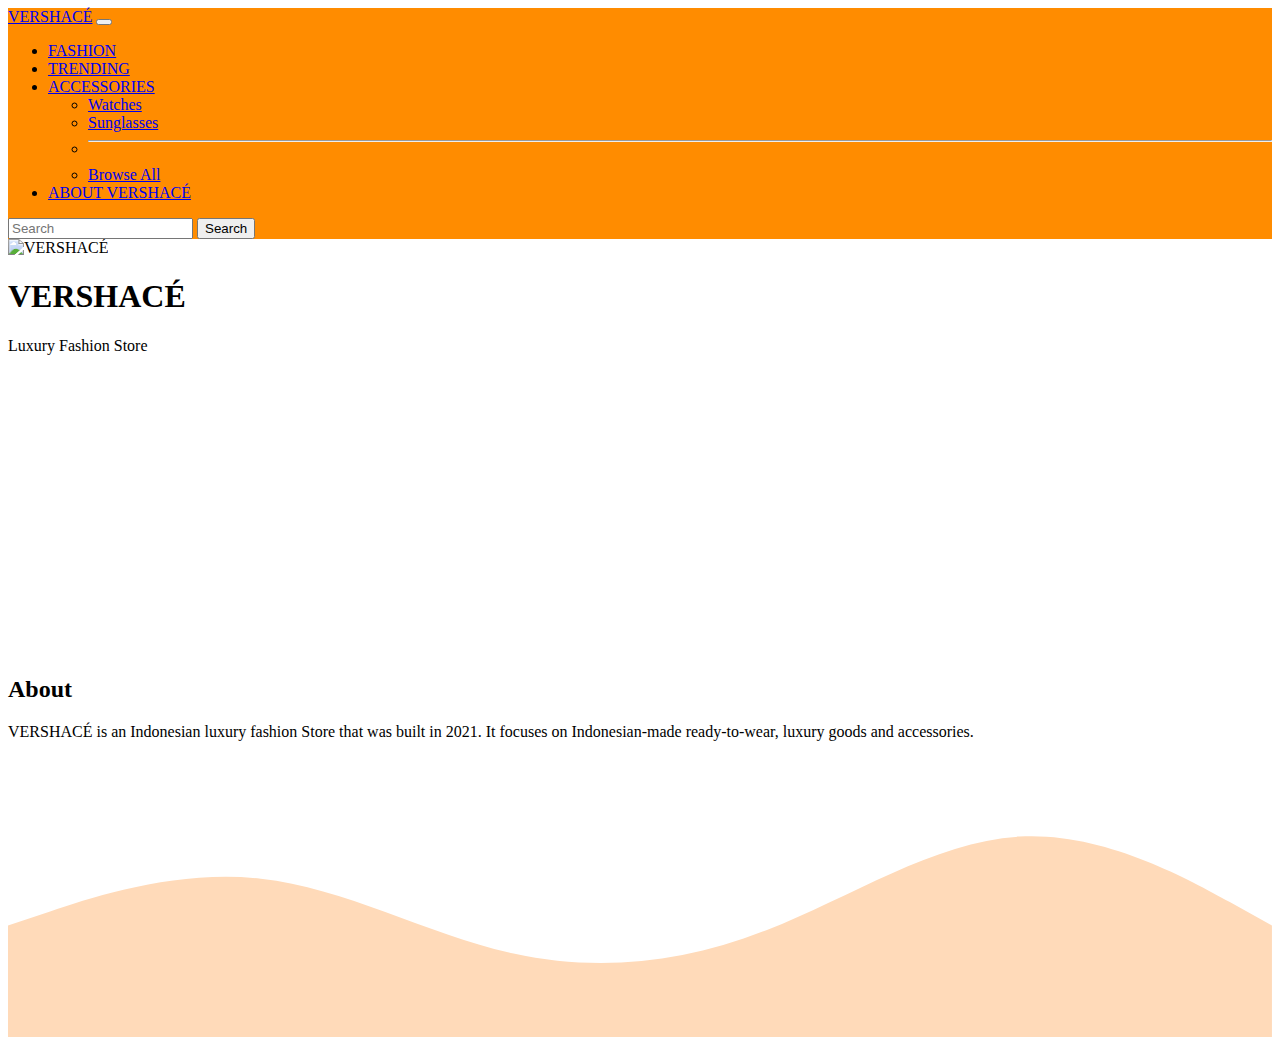
==== about.html @ ae00ca1b "Update about.html" ====
<!DOCTYPE html>
<html lang="en">
  <head>
    <!-- Required meta tags -->
    <meta charset="utf-8" />
    <meta name="viewport" content="width=device-width, initial-scale=1" />

    <!-- Bootstrap CSS -->
    <link href="https://cdn.jsdelivr.net/npm/bootstrap@5.1.3/dist/css/bootstrap.min.css" rel="stylesheet" integrity="sha384-1BmE4kWBq78iYhFldvKuhfTAU6auU8tT94WrHftjDbrCEXSU1oBoqyl2QvZ6jIW3" crossorigin="anonymous" />

    <!-- My CSS -->
    <link rel="stylesheet" href="style.css" />
    <!-- end My CSS -->

    <!-- Fonts -->
    
    <!-- end Fonts -->

    <title>VERSHACÉ</title>
    
  </head>
  <body>
    <!-- Navbar -->
    <nav class="navbar navbar-expand-lg navbar-dark sticky-top" style="background-color: #ff8c00">
      <div class="container">
        <a class="navbar-brand" href="index.html">VERSHACÉ</a>
        <button class="navbar-toggler" type="button" data-bs-toggle="collapse" data-bs-target="#navbarSupportedContent" aria-controls="navbarSupportedContent" aria-expanded="false" aria-label="Toggle navigation">
          <span class="navbar-toggler-icon"></span>
        </button>
        <div class="collapse navbar-collapse" id="navbarSupportedContent">
          <ul class="navbar-nav me-auto mb-2 mb-lg-0">
            <li class="nav-item">
              <a class="nav-link active" aria-current="page" href="#">FASHION</a>
            </li>
            <li class="nav-item">
              <a class="nav-link active" href="trending.html">TRENDING</a>
            </li>
            <li class="nav-item dropdown">
              <a class="nav-link dropdown-toggle active" href="#" id="navbarDropdown" role="button" data-bs-toggle="dropdown" aria-expanded="false"> ACCESSORIES </a>
              <ul class="dropdown-menu" aria-labelledby="navbarDropdown">
                <li><a class="dropdown-item" href="watches.html">Watches</a></li>
                <li><a class="dropdown-item" href="sunglasses.html">Sunglasses</a></li>
                <li><hr class="dropdown-divider" /></li>
                <li><a class="dropdown-item" href="#">Browse All</a></li>
              </ul>
              <li class="nav-item">
                <a class="nav-link active" href="about.html">ABOUT VERSHACÉ</a>
              </li>
            </li>
          </ul>
          <form class="d-flex">
            <input class="px-2 me-2 mt-auto search" type="search" placeholder="Search" aria-label="Search"/>
            <button class="mt-auto btn0" type="submit">Search</button>
          </form>
        </div>
      </div>
    </nav>
    <!-- End Navbar -->

    <!-- Jumbotron -->
    <section class="jumbotron text-center">
      <img src="D:\Web Programming's Projects\Vershace e-Commerce Website\image\vershace.jpg" alt="VERSHACÉ" width="220" class="rounded-circle img-thumbnail" />
      <h1 class="display-4">VERSHACÉ</h1>
      <p class="lead">Luxury Fashion Store </p>
      <svg xmlns="http://www.w3.org/2000/svg" viewBox="0 0 1440 320"><path fill="#ffffff" fill-opacity="1" d="M0,64L60,74.7C120,85,240,107,360,96C480,85,600,43,720,53.3C840,64,960,128,1080,133.3C1200,139,1320,85,1380,58.7L1440,32L1440,320L1380,320C1320,320,1200,320,1080,320C960,320,840,320,720,320C600,320,480,320,360,320C240,320,120,320,60,320L0,320Z"></path></svg>
    </section>
    <!-- End Jumbotron -->

    <!-- About -->
    <section id="about">
      <div class="container">
        <div class="row text-center mb-2">
          <div class="col">
            <h2>About</h2>
          </div>
        </div>
        <div class="row justify-content-center text-center fs-5">
          <div class="col">
            <p>VERSHACÉ is an Indonesian luxury fashion Store that was built in 2021. It focuses on Indonesian-made ready-to-wear, luxury goods and accessories.</p>
          </div>
        </div>
      </div>
      <svg xmlns="http://www.w3.org/2000/svg" viewBox="0 0 1440 320"><path fill="#ffdab9" fill-opacity="1" d="M0,192L48,176C96,160,192,128,288,138.7C384,149,480,203,576,224C672,245,768,235,864,197.3C960,160,1056,96,1152,90.7C1248,85,1344,139,1392,165.3L1440,192L1440,320L1392,320C1344,320,1248,320,1152,320C1056,320,960,320,864,320C768,320,672,320,576,320C480,320,384,320,288,320C192,320,96,320,48,320L0,320Z"></path></svg>
      </svg>
    </section>
    <!-- End About -->

    

    <!-- Optional JavaScript; choose one of the two! -->

    <!-- Option 1: Bootstrap Bundle with Popper -->
    <script src="https://cdn.jsdelivr.net/npm/bootstrap@5.1.3/dist/js/bootstrap.bundle.min.js" integrity="sha384-ka7Sk0Gln4gmtz2MlQnikT1wXgYsOg+OMhuP+IlRH9sENBO0LRn5q+8nbTov4+1p" crossorigin="anonymous"></script>

    <!-- Option 2: Separate Popper and Bootstrap JS -->
    <!--
    <script src="https://cdn.jsdelivr.net/npm/@popperjs/core@2.10.2/dist/umd/popper.min.js" integrity="sha384-7+zCNj/IqJ95wo16oMtfsKbZ9ccEh31eOz1HGyDuCQ6wgnyJNSYdrPa03rtR1zdB" crossorigin="anonymous"></script>
    <script src="https://cdn.jsdelivr.net/npm/bootstrap@5.1.3/dist/js/bootstrap.min.js" integrity="sha384-QJHtvGhmr9XOIpI6YVutG+2QOK9T+ZnN4kzFN1RtK3zEFEIsxhlmWl5/YESvpZ13" crossorigin="anonymous"></script>
    -->
  </body>
</html>
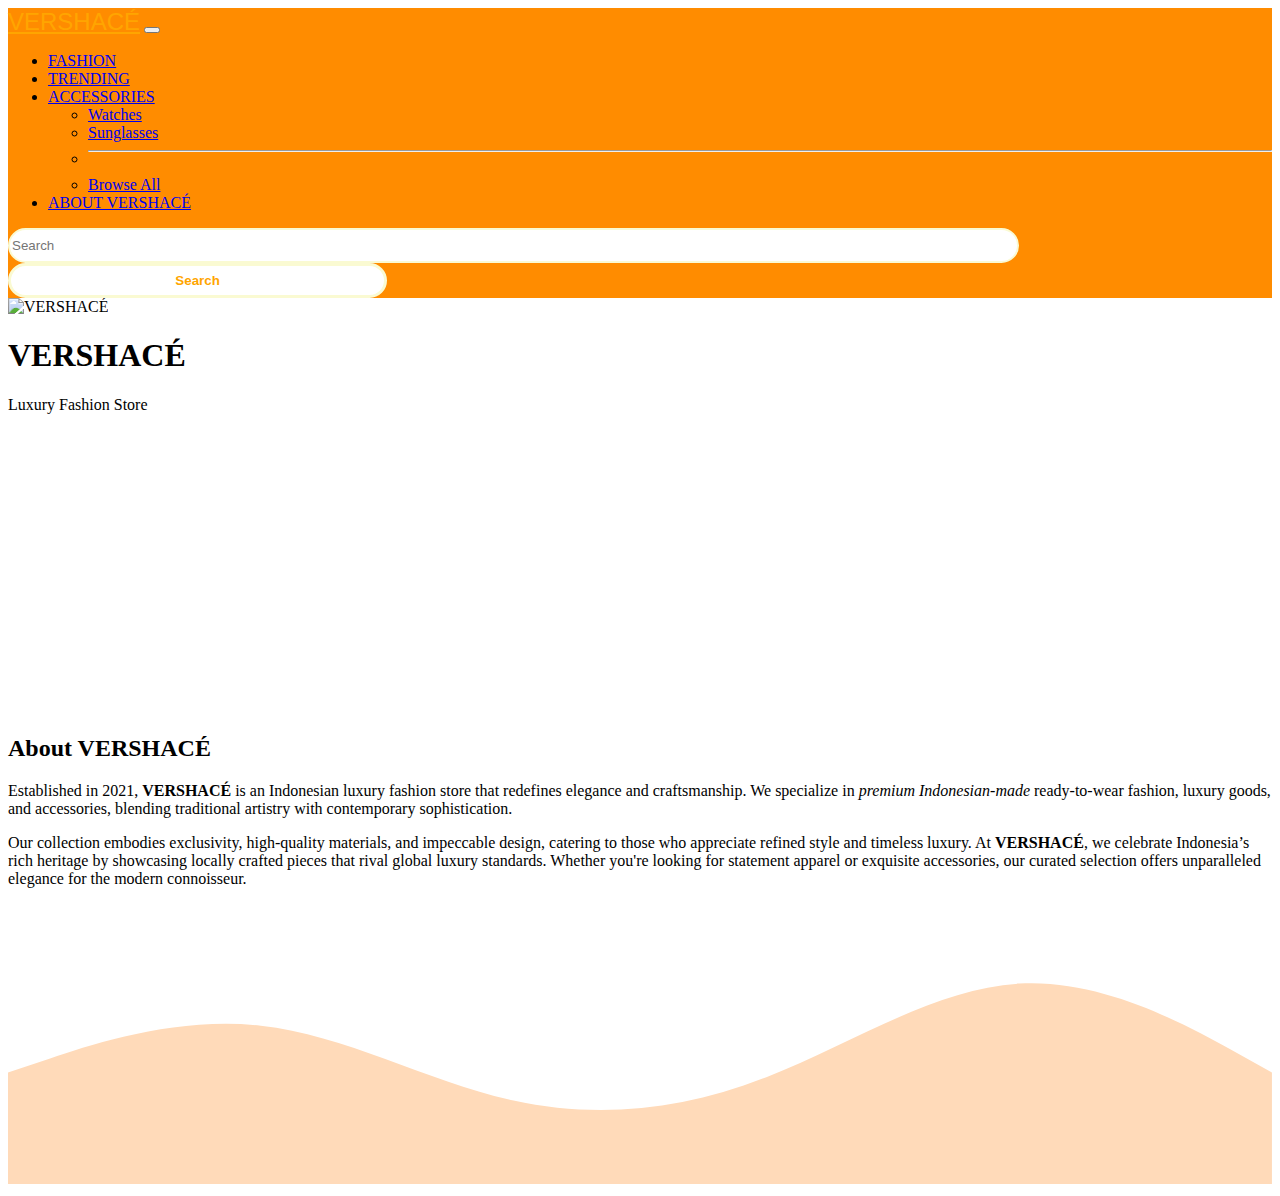
==== commit 31181148: "Update about.html" ====
--- a/about.html
+++ b/about.html
@@ -11,10 +11,6 @@
     <!-- My CSS -->
     <link rel="stylesheet" href="style.css" />
     <!-- end My CSS -->
-
-    <!-- Fonts -->
-    
-    <!-- end Fonts -->
 
     <title>VERSHACÉ</title>
     
@@ -58,8 +54,8 @@
     <!-- End Navbar -->
 
     <!-- Jumbotron -->
-    <section class="jumbotron text-center">
-      <img src="D:\Web Programming's Projects\Vershace e-Commerce Website\image\vershace.jpg" alt="VERSHACÉ" width="220" class="rounded-circle img-thumbnail" />
+    <section class="jumbotron2 text-center">
+      <img src="D:\Web Dev Projects\Vershace e-Commerce Website\image\vershace.jpg" alt="VERSHACÉ" width="220" class="rounded-circle img-thumbnail" />
       <h1 class="display-4">VERSHACÉ</h1>
       <p class="lead">Luxury Fashion Store </p>
       <svg xmlns="http://www.w3.org/2000/svg" viewBox="0 0 1440 320"><path fill="#ffffff" fill-opacity="1" d="M0,64L60,74.7C120,85,240,107,360,96C480,85,600,43,720,53.3C840,64,960,128,1080,133.3C1200,139,1320,85,1380,58.7L1440,32L1440,320L1380,320C1320,320,1200,320,1080,320C960,320,840,320,720,320C600,320,480,320,360,320C240,320,120,320,60,320L0,320Z"></path></svg>
@@ -69,14 +65,19 @@
     <!-- About -->
     <section id="about">
       <div class="container">
-        <div class="row text-center mb-2">
+        <div class="row text-center mb-3">
           <div class="col">
-            <h2>About</h2>
+            <h2>About VERSHACÉ</h2>
           </div>
         </div>
-        <div class="row justify-content-center text-center fs-5">
-          <div class="col">
-            <p>VERSHACÉ is an Indonesian luxury fashion Store that was built in 2021. It focuses on Indonesian-made ready-to-wear, luxury goods and accessories.</p>
+        <div class="row justify-content-center text-center mb-4">
+          <div class="col-md-8">
+            <p class="fs-5 fw-light">
+              Established in 2021, <strong>VERSHACÉ</strong> is an Indonesian luxury fashion store that redefines elegance and craftsmanship. We specialize in <em>premium Indonesian-made</em> ready-to-wear fashion, luxury goods, and accessories, blending traditional artistry with contemporary sophistication.
+            </p>
+            <p class="fs-5 fw-light">
+              Our collection embodies exclusivity, high-quality materials, and impeccable design, catering to those who appreciate refined style and timeless luxury. At <strong>VERSHACÉ</strong>, we celebrate Indonesia’s rich heritage by showcasing locally crafted pieces that rival global luxury standards. Whether you're looking for statement apparel or exquisite accessories, our curated selection offers unparalleled elegance for the modern connoisseur.
+            </p>
           </div>
         </div>
       </div>
@@ -85,9 +86,6 @@
     </section>
     <!-- End About -->
 
-    
-
-    <!-- Optional JavaScript; choose one of the two! -->
 
     <!-- Option 1: Bootstrap Bundle with Popper -->
     <script src="https://cdn.jsdelivr.net/npm/bootstrap@5.1.3/dist/js/bootstrap.bundle.min.js" integrity="sha384-ka7Sk0Gln4gmtz2MlQnikT1wXgYsOg+OMhuP+IlRH9sENBO0LRn5q+8nbTov4+1p" crossorigin="anonymous"></script>
--- a/style.css
+++ b/style.css
@@ -0,0 +1,75 @@
+.navbar-brand {
+  font-size: 1.5rem;
+  color: orange;
+  font-family: Verdana, Geneva, Tahoma, sans-serif;
+}
+.navbar-brand:hover {
+  color: orange;
+}
+
+.search {
+  height: 35px;
+  width: 80%;
+  border-radius: 60px;
+  outline: lightgoldenrodyellow;
+  border: 2px solid lightgoldenrodyellow;
+}
+.btn0 {
+  height: 35px;
+  width: 30%;
+  outline: lightgoldenrodyellow;
+  border: solid lightgoldenrodyellow;
+  background: white;
+  color: orange;
+  border-radius: 60px;
+  font-weight: 700;
+}
+.btn1 {
+  height: 35px;
+  width: 20%;
+  outline: lightgoldenrodyellow;
+  border: solid lightgoldenrodyellow;
+  background: white;
+  color: orange;
+  border-radius: 60px;
+  font-weight: 700;
+}
+.jumbotron {
+  padding-top: 2rem;
+  background-color: #ffdab9;
+}
+.row1 {
+  display: flex;
+  align-items: center;
+  flex-wrap: wrap;
+  justify-content: space-around;
+  background-color: #ffdab9;
+}
+.col-2 {
+  flex-basis: 50%;
+  min-width: 300px;
+}
+.col-2 img {
+  max-width: 1250px;
+  max-height: 800px;
+}
+.footer {
+  background-color: #ffdab9;
+}
+
+.main {
+  background-color: #ffdab9;
+  background-size: cover;
+  height: 100vh;
+  width: 100%;
+}
+.main h1 {
+  font-size: 4rem;
+  font-weight: 700;
+  font-family: "Lucida Sans", "Lucida Sans Regular", "Lucida Grande", "Lucida Sans Unicode", Geneva, Verdana, sans-serif;
+}
+
+.custom-card {
+  height: 200px;
+  justify-content: center;
+}
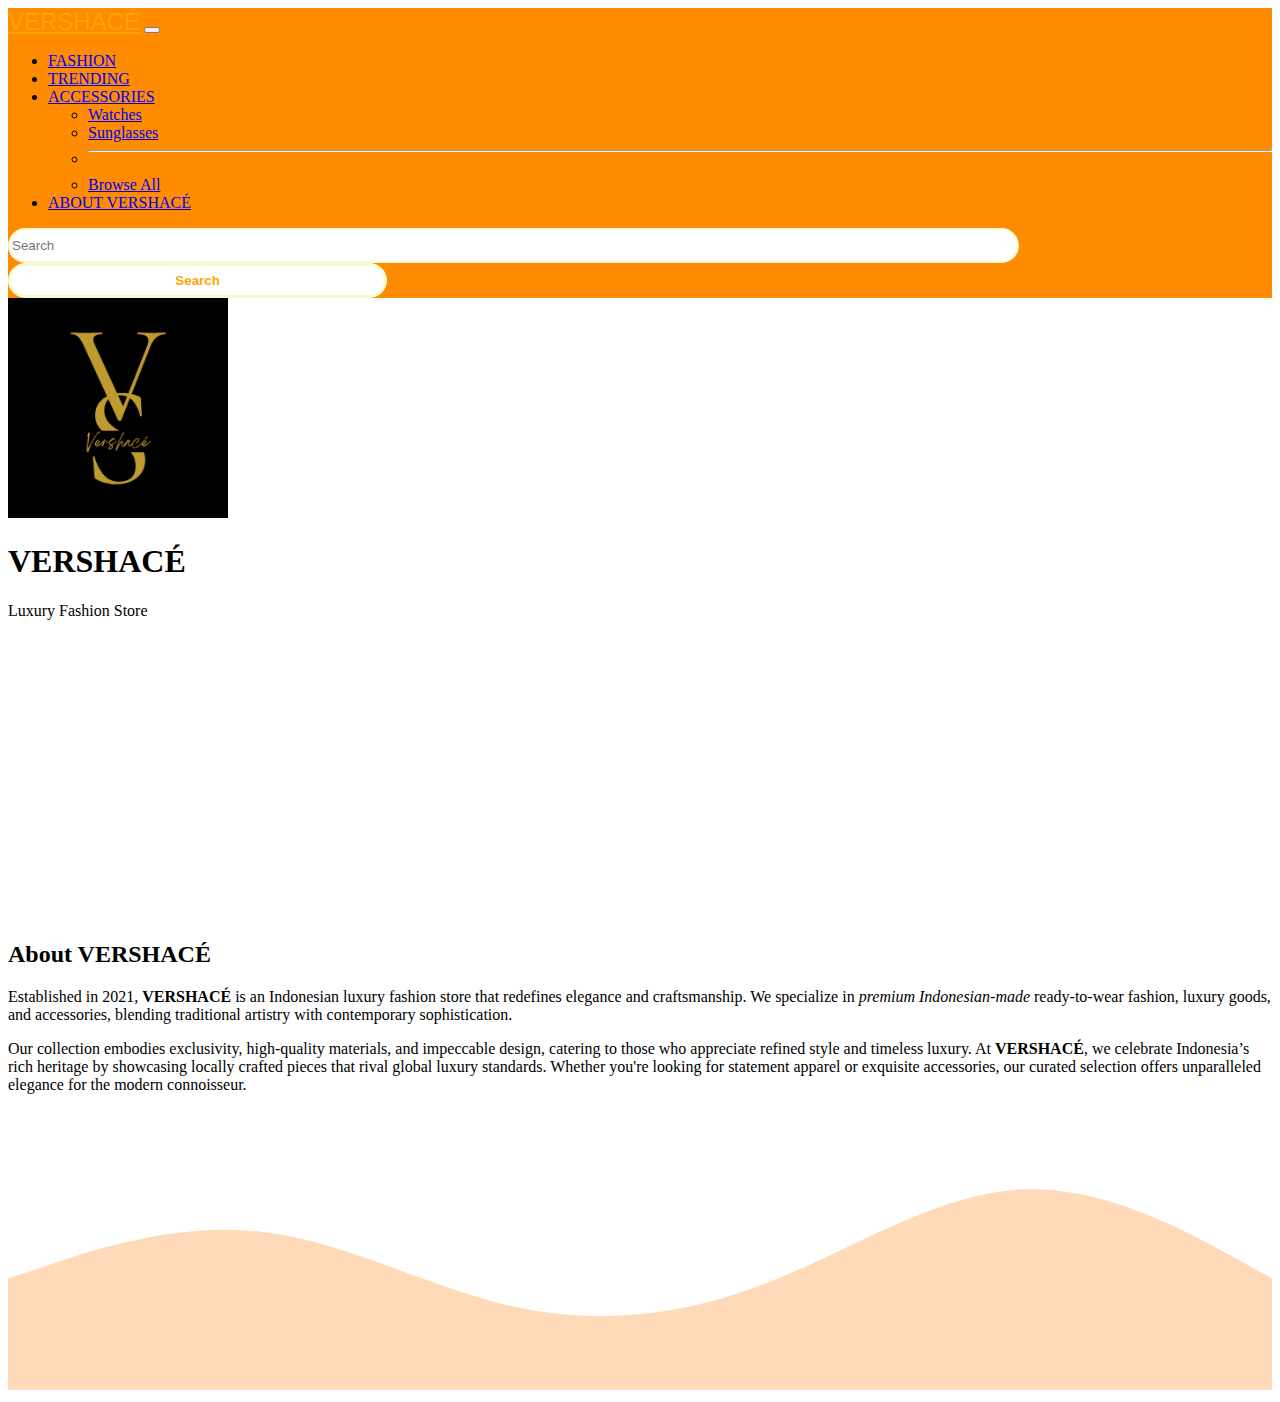
==== commit b8d31aa3: "Update about.html" ====
--- a/about.html
+++ b/about.html
@@ -55,7 +55,7 @@
 
     <!-- Jumbotron -->
     <section class="jumbotron2 text-center">
-      <img src="D:\Web Dev Projects\Vershace e-Commerce Website\image\vershace.jpg" alt="VERSHACÉ" width="220" class="rounded-circle img-thumbnail" />
+      <img src="images/vershace.jpg" alt="VERSHACÉ" width="220" class="rounded-circle img-thumbnail" />
       <h1 class="display-4">VERSHACÉ</h1>
       <p class="lead">Luxury Fashion Store </p>
       <svg xmlns="http://www.w3.org/2000/svg" viewBox="0 0 1440 320"><path fill="#ffffff" fill-opacity="1" d="M0,64L60,74.7C120,85,240,107,360,96C480,85,600,43,720,53.3C840,64,960,128,1080,133.3C1200,139,1320,85,1380,58.7L1440,32L1440,320L1380,320C1320,320,1200,320,1080,320C960,320,840,320,720,320C600,320,480,320,360,320C240,320,120,320,60,320L0,320Z"></path></svg>
@@ -86,7 +86,6 @@
     </section>
     <!-- End About -->
 
-
     <!-- Option 1: Bootstrap Bundle with Popper -->
     <script src="https://cdn.jsdelivr.net/npm/bootstrap@5.1.3/dist/js/bootstrap.bundle.min.js" integrity="sha384-ka7Sk0Gln4gmtz2MlQnikT1wXgYsOg+OMhuP+IlRH9sENBO0LRn5q+8nbTov4+1p" crossorigin="anonymous"></script>
 
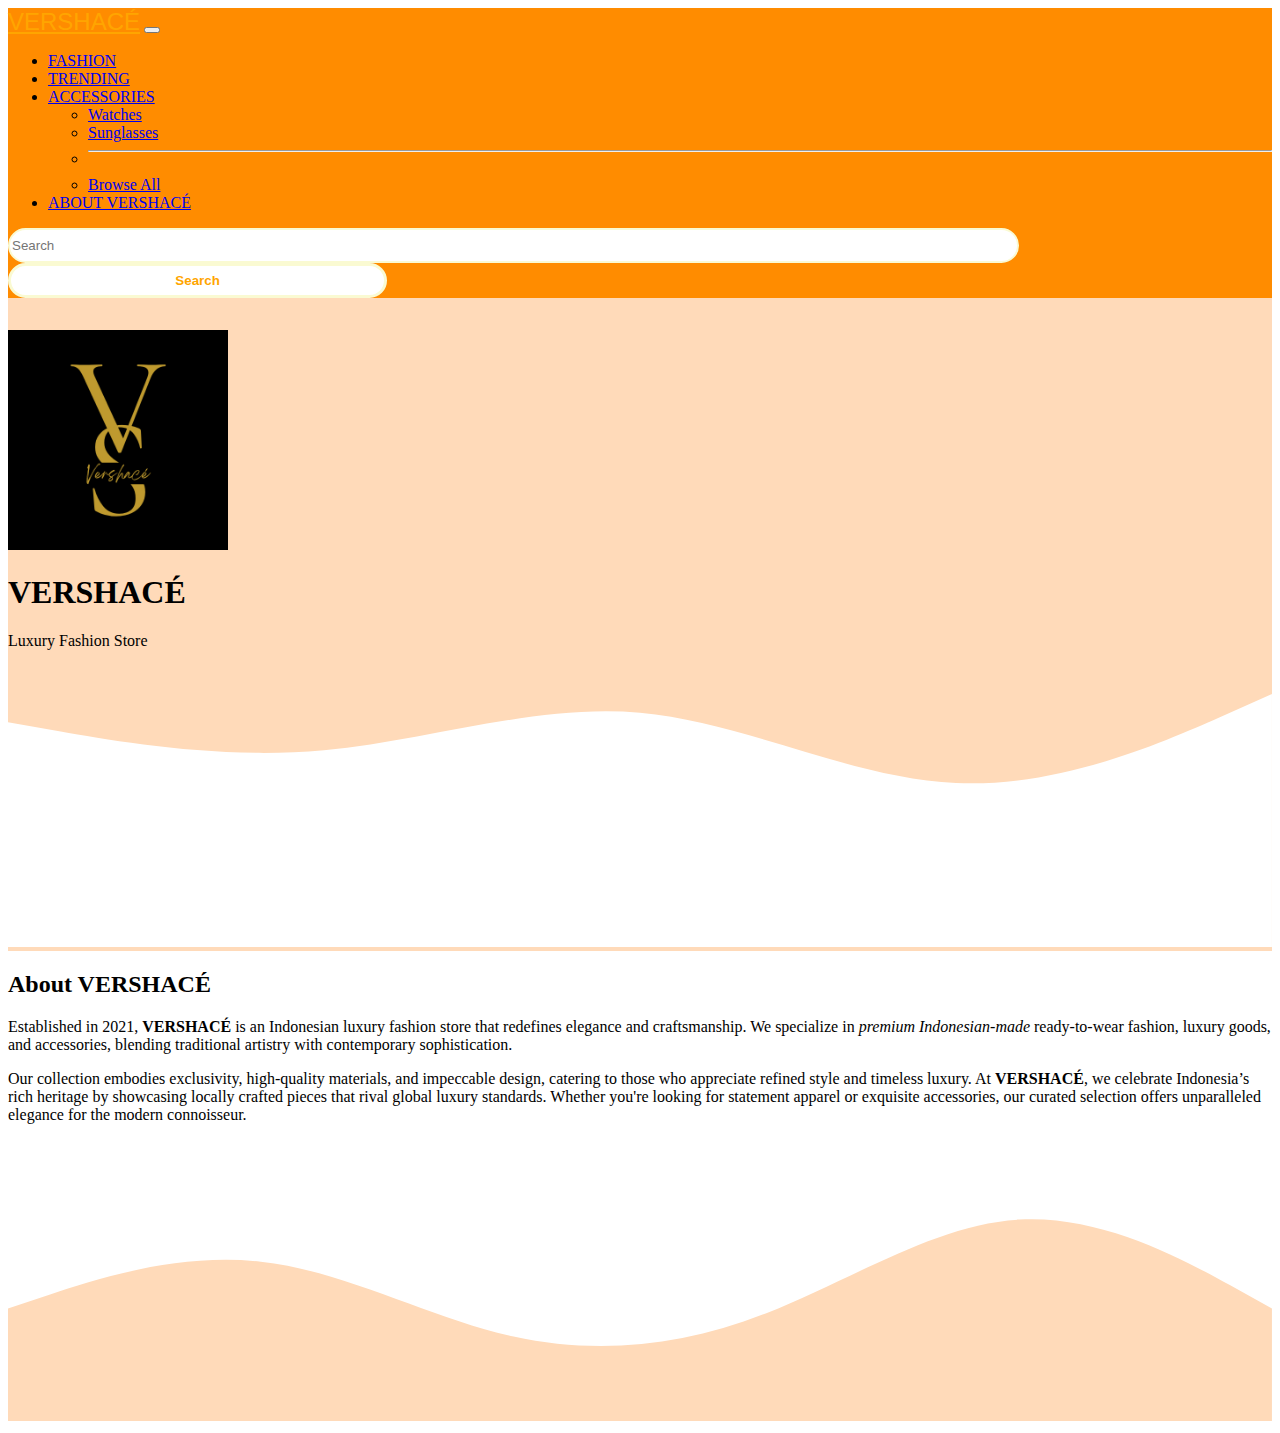
==== commit a39af8ad: "Update about.html" ====
--- a/about.html
+++ b/about.html
@@ -58,7 +58,7 @@
       <img src="images/vershace.jpg" alt="VERSHACÉ" width="220" class="rounded-circle img-thumbnail" />
       <h1 class="display-4">VERSHACÉ</h1>
       <p class="lead">Luxury Fashion Store </p>
-      <svg xmlns="http://www.w3.org/2000/svg" viewBox="0 0 1440 320"><path fill="#ffffff" fill-opacity="1" d="M0,64L60,74.7C120,85,240,107,360,96C480,85,600,43,720,53.3C840,64,960,128,1080,133.3C1200,139,1320,85,1380,58.7L1440,32L1440,320L1380,320C1320,320,1200,320,1080,320C960,320,840,320,720,320C600,320,480,320,360,320C240,320,120,320,60,320L0,320Z"></path></svg>
+    <svg xmlns="http://www.w3.org/2000/svg" viewBox="0 0 1440 320"><path fill="#ffffff" fill-opacity="1" d="M0,64L60,74.7C120,85,240,107,360,96C480,85,600,43,720,53.3C840,64,960,128,1080,133.3C1200,139,1320,85,1380,58.7L1440,32L1440,320L1380,320C1320,320,1200,320,1080,320C960,320,840,320,720,320C600,320,480,320,360,320C240,320,120,320,60,320L0,320Z"></path></svg>
     </section>
     <!-- End Jumbotron -->
 
@@ -82,7 +82,6 @@
         </div>
       </div>
       <svg xmlns="http://www.w3.org/2000/svg" viewBox="0 0 1440 320"><path fill="#ffdab9" fill-opacity="1" d="M0,192L48,176C96,160,192,128,288,138.7C384,149,480,203,576,224C672,245,768,235,864,197.3C960,160,1056,96,1152,90.7C1248,85,1344,139,1392,165.3L1440,192L1440,320L1392,320C1344,320,1248,320,1152,320C1056,320,960,320,864,320C768,320,672,320,576,320C480,320,384,320,288,320C192,320,96,320,48,320L0,320Z"></path></svg>
-      </svg>
     </section>
     <!-- End About -->
 
--- a/style.css
+++ b/style.css
@@ -1,3 +1,13 @@
+/* VERSHACÉ by Veronica Sihombing
+ * General/Utility Styles
+*/
+
+* {
+  -moz-box-sizing: border-box; /* Firexfox */
+  -webkit-box-sizing: border-box; /* Safari/Chrome/iOS/Android */
+  box-sizing: border-box; /* IE */
+}
+
 .navbar-brand {
   font-size: 1.5rem;
   color: orange;
@@ -14,6 +24,12 @@
   outline: lightgoldenrodyellow;
   border: 2px solid lightgoldenrodyellow;
 }
+
+.img-fluid  {
+  max-width: 100%;
+  height: auto;
+} 
+
 .btn0 {
   height: 35px;
   width: 30%;
@@ -34,10 +50,23 @@
   border-radius: 60px;
   font-weight: 700;
 }
+body {
+  min-height: auto;
+}
 .jumbotron {
+  margin-top: 100px;
+  padding-bottom: 0rem;
+}
+
+.jumbotron2 {
   padding-top: 2rem;
   background-color: #ffdab9;
+  padding-bottom: 0rem;
 }
+.jumbotron2 .display-4  {
+  margin-top: 20px;
+}
+
 .row1 {
   display: flex;
   align-items: center;
@@ -73,3 +102,26 @@
   height: 200px;
   justify-content: center;
 }
+
+.portfolio-block img {
+  width: 100%;
+  height: auto;
+  transition: transform 0.3s ease-in-out;
+}
+
+.portfolio-block .zoom-on-hover:hover img {
+  transform: scale(1.1);
+}
+ .portfolio-block .container  {
+  margin-top: 80px;
+ }
+
+.custom-card .card-title {
+  margin-bottom: 10px;
+  margin-top: 20px;
+}
+.custom-card .card-text {
+  margin-bottom: 20px;
+  font-size: 8;
+  font-weight: lighter;
+}
